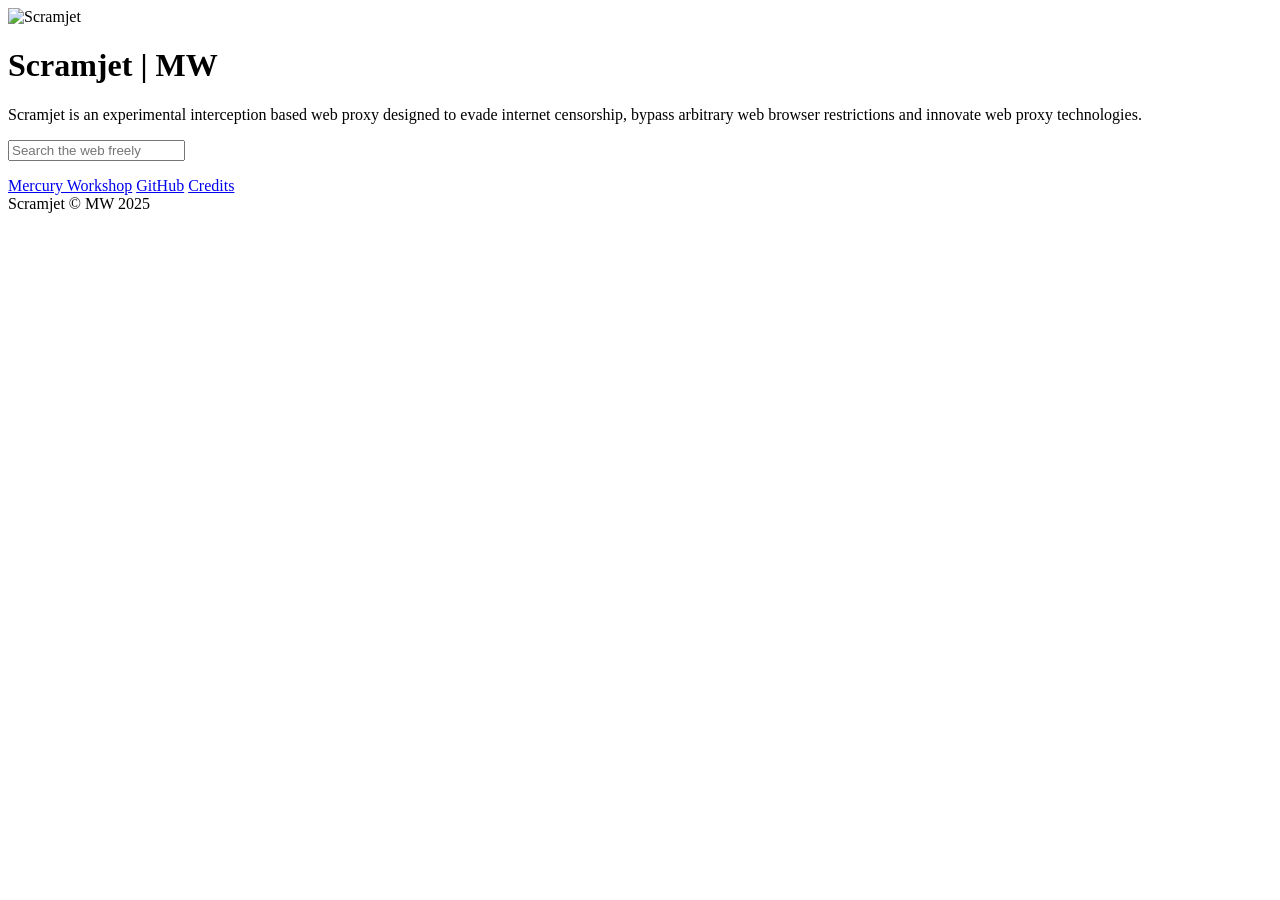
==== public/index.html @ 836576ed "test" ====
<!doctype html>
<html>
	<head>
		<meta charset="utf-8" />
		<meta
			name="viewport"
			content="width=device-width, initial-scale=1.0, shrink-to-fit=no"
		/>
		<title>Sorry</title>

		<link rel="shortcut icon" content="favicon.webp" />
	
		<script src="/scram/scramjet.all.js"></script>
		<script src="/baremux/index.js"></script>
		
		<link rel="stylesheet" href="index.css" />
		<script src="register-sw.js" defer></script>
		<script src="search.js" defer></script>
		<script src="index.js" defer></script>
	</head>

	<body>
		<div title="Scramjet Logo" class="flex-center logo-wrapper header-center">
			<img class="logo" src="sj.png" alt="Scramjet" />
			<h1>Scramjet | MW</h1>
		</div>
		<div class="flex-center desc left-margin">
			<p>
				Scramjet is an experimental interception based web proxy designed to
				evade internet censorship, bypass arbitrary web browser restrictions and
				innovate web proxy technologies.
			</p>
		</div>

		<form id="sj-form" class="flex-center">
			<input
				id="sj-search-engine"
				value="https://www.google.com/search?q=%s"
				type="hidden"
			/>
			<input id="sj-address" type="text" placeholder="Search the web freely" />
		</form>
		<div class="desc left-margin">
			<p id="sj-error"></p>
			<pre id="sj-error-code"></pre>
		</div>
		<footer>
			<div>
				<a
					title="The Mercury Workshop GitHub organization"
					href="https://github.com/MercuryWorkshop"
					>Mercury Workshop</a
				>
				<a
					title="The example demo app for Scramjet"
					href="https://github.com/MercuryWorkshop/Scramjet-Demo"
					>GitHub</a
				>
				<a title="License information" href="credits.html">Credits</a>
			</div>
			<div>
				<span>Scramjet &copy; MW 2025</span>
			</div>
		</footer>
	</body>
</html>
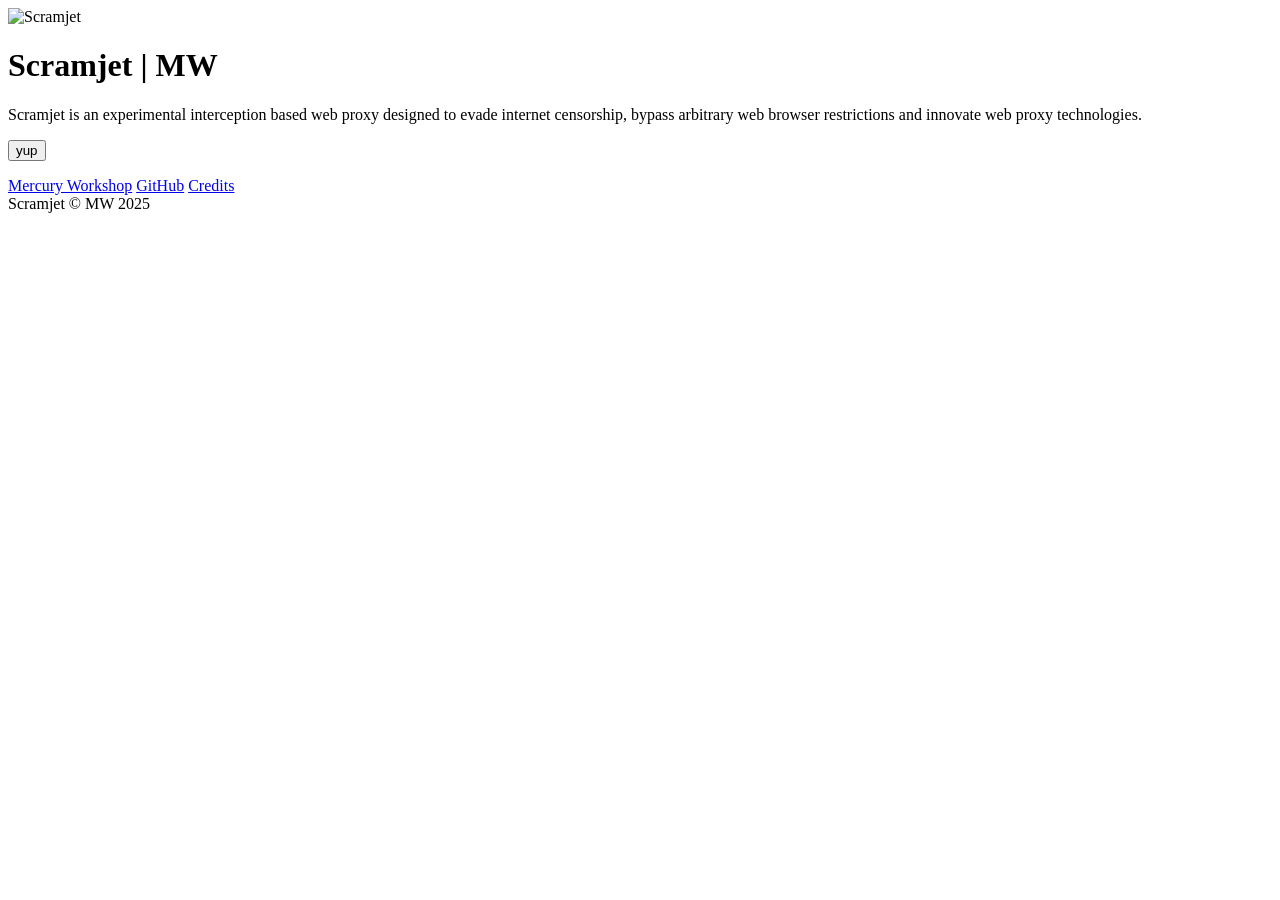
==== commit 1d4f2ab1: "hope" ====
--- a/public/index.html
+++ b/public/index.html
@@ -35,10 +35,11 @@
 		<form id="sj-form" class="flex-center">
 			<input
 				id="sj-search-engine"
-				value="https://www.google.com/search?q=%s"
+				value="https://www.xbox.com/en-us/play"
 				type="hidden"
 			/>
-			<input id="sj-address" type="text" placeholder="Search the web freely" />
+			<button id="sj-address" type="text">yup</button>
+
 		</form>
 		<div class="desc left-margin">
 			<p id="sj-error"></p>
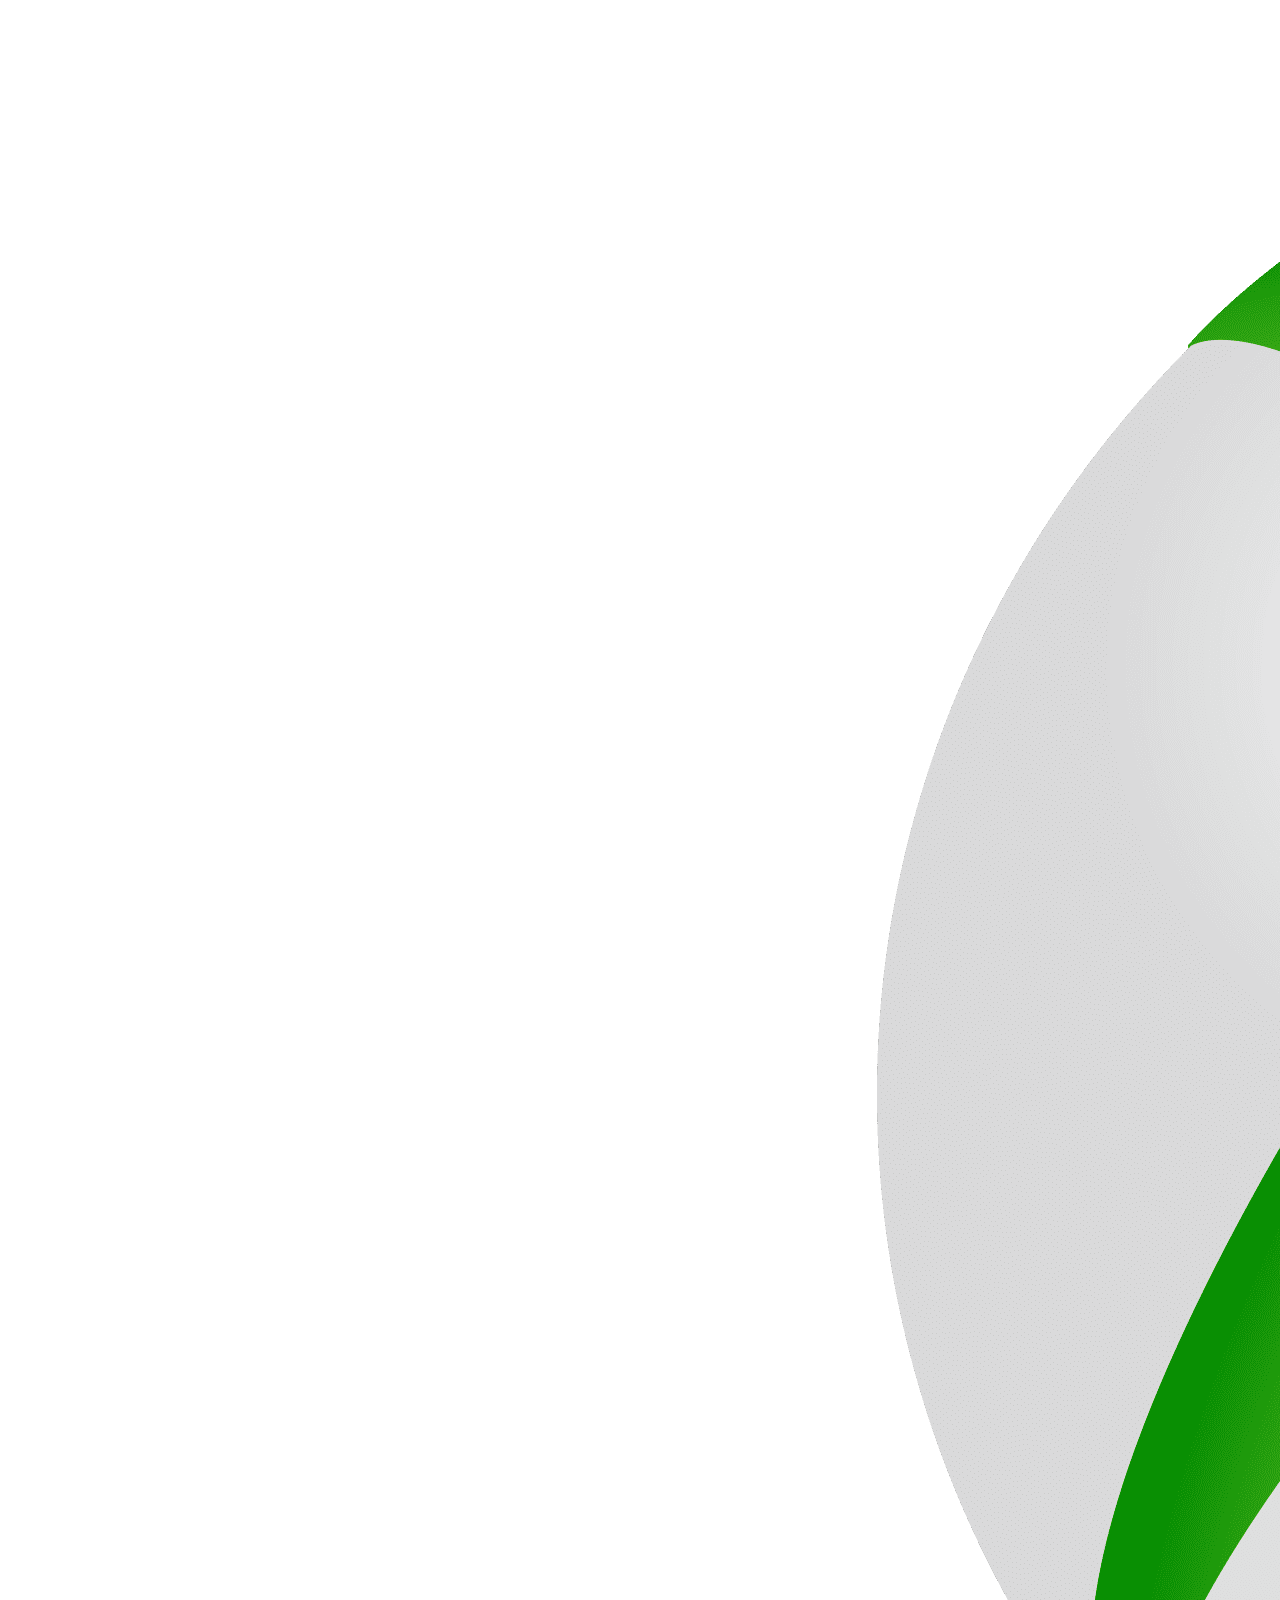
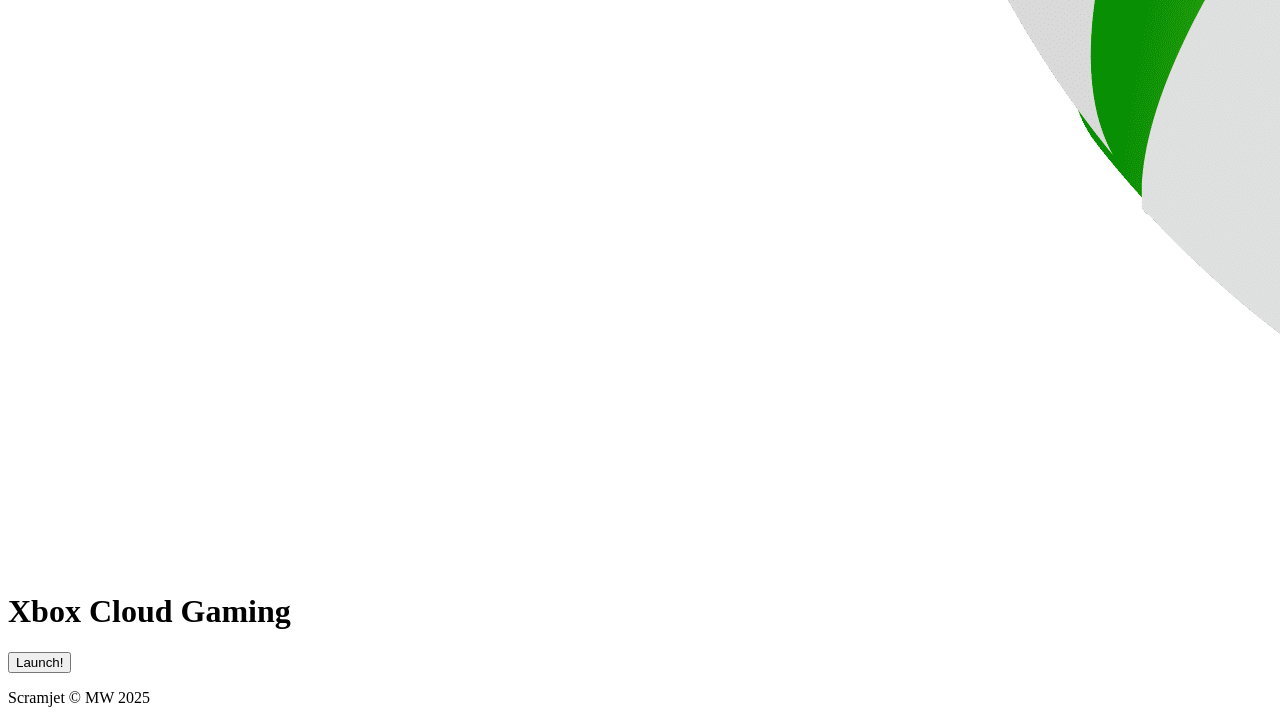
==== commit 57194266: "sorry" ====
--- a/public/index.html
+++ b/public/index.html
@@ -21,24 +21,17 @@
 
 	<body>
 		<div title="Scramjet Logo" class="flex-center logo-wrapper header-center">
-			<img class="logo" src="sj.png" alt="Scramjet" />
-			<h1>Scramjet | MW</h1>
+			<img class="logo" src="xlogo.png" alt="Xbox" />
+			<h1>Xbox Cloud Gaming</h1>
 		</div>
-		<div class="flex-center desc left-margin">
-			<p>
-				Scramjet is an experimental interception based web proxy designed to
-				evade internet censorship, bypass arbitrary web browser restrictions and
-				innovate web proxy technologies.
-			</p>
-		</div>
-
 		<form id="sj-form" class="flex-center">
 			<input
 				id="sj-search-engine"
 				value="https://www.xbox.com/en-us/play"
 				type="hidden"
 			/>
-			<button id="sj-address" type="text">yup</button>
+			<button id="sj-address" type="submit">Launch!</button>
+
 
 		</form>
 		<div class="desc left-margin">
@@ -47,21 +40,7 @@
 		</div>
 		<footer>
 			<div>
-				<a
-					title="The Mercury Workshop GitHub organization"
-					href="https://github.com/MercuryWorkshop"
-					>Mercury Workshop</a
-				>
-				<a
-					title="The example demo app for Scramjet"
-					href="https://github.com/MercuryWorkshop/Scramjet-Demo"
-					>GitHub</a
-				>
-				<a title="License information" href="credits.html">Credits</a>
-			</div>
-			<div>
 				<span>Scramjet &copy; MW 2025</span>
 			</div>
-		</footer>
 	</body>
 </html>
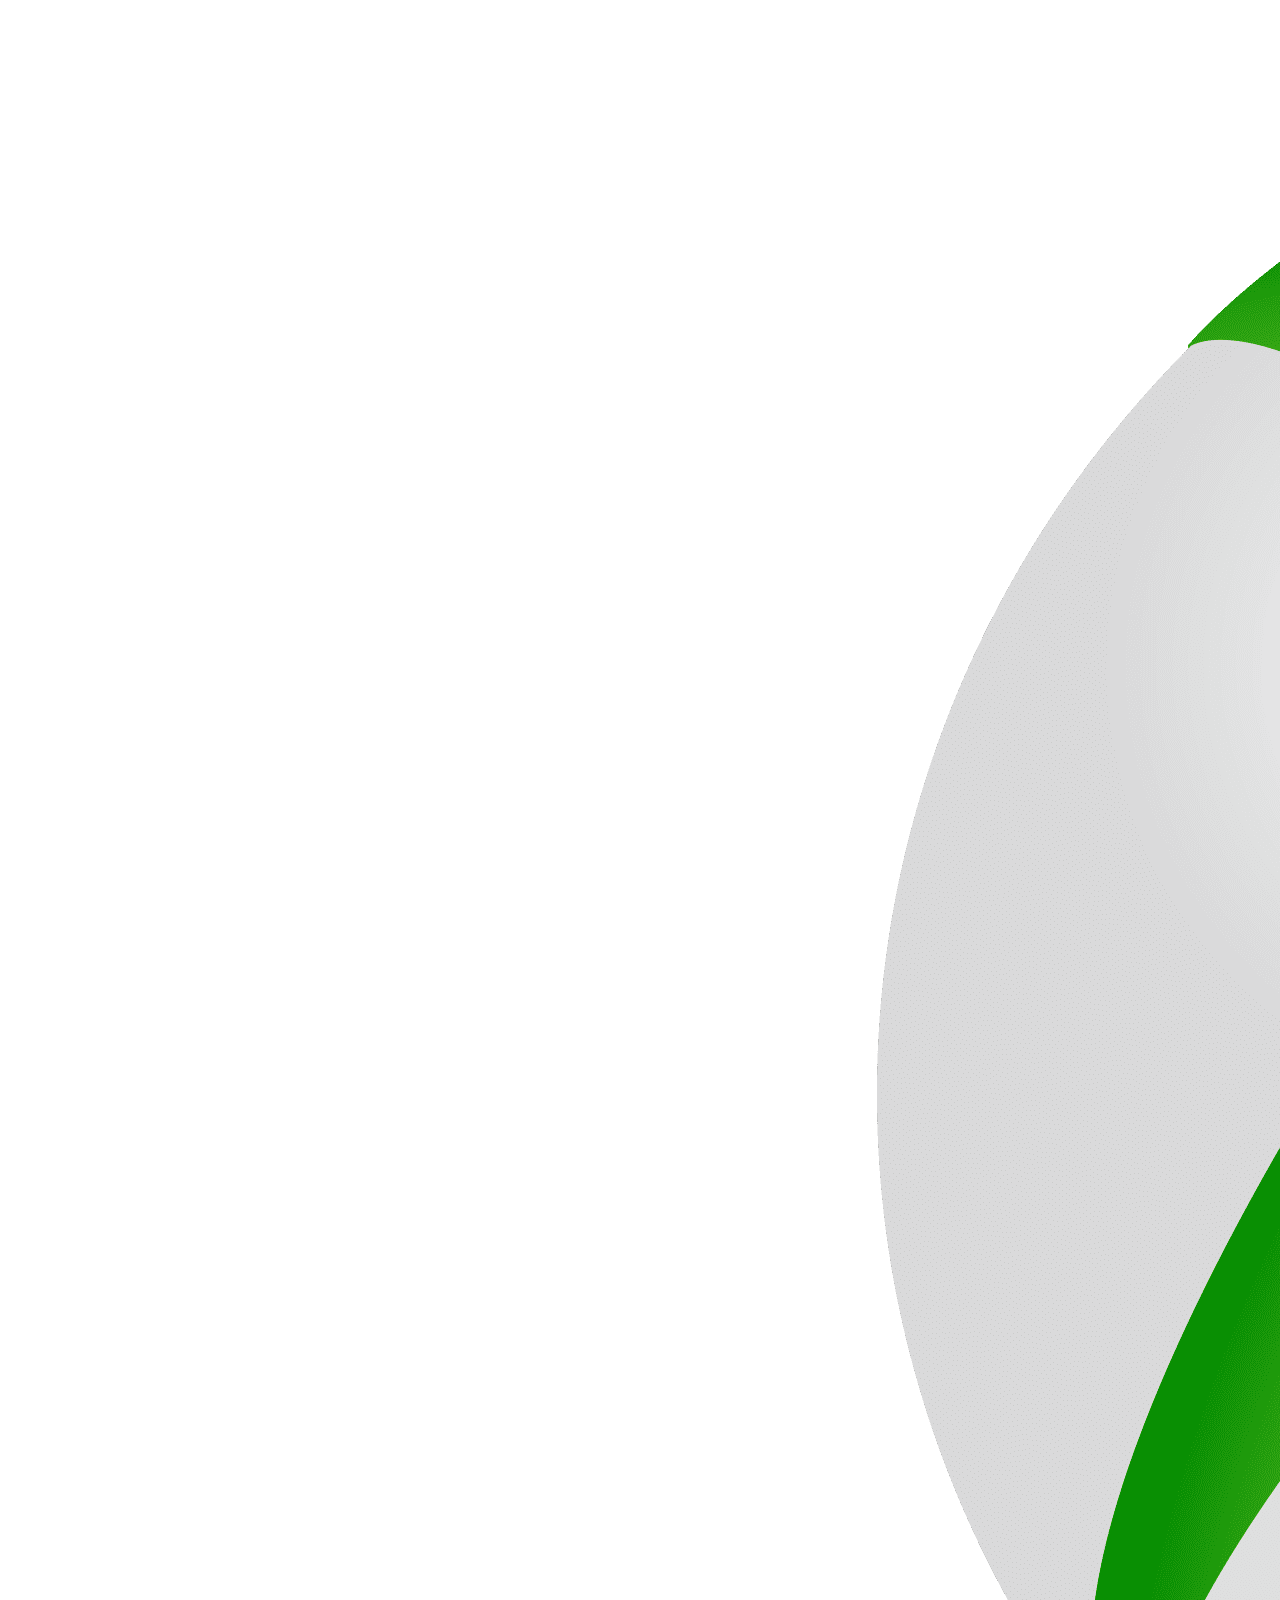
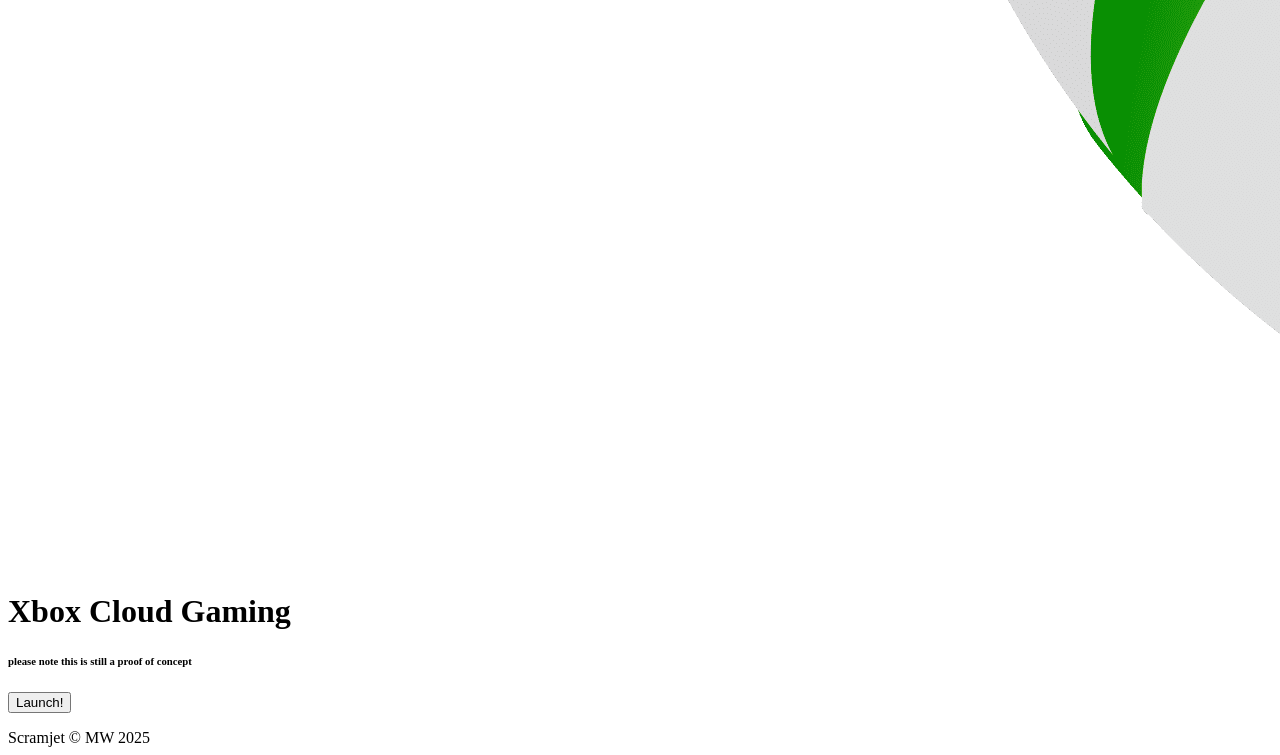
==== commit 34ee2ff1: "o" ====
--- a/public/index.html
+++ b/public/index.html
@@ -23,6 +23,7 @@
 		<div title="Scramjet Logo" class="flex-center logo-wrapper header-center">
 			<img class="logo" src="xlogo.png" alt="Xbox" />
 			<h1>Xbox Cloud Gaming</h1>
+			<h6>please note this is still a proof of concept</h6>
 		</div>
 		<form id="sj-form" class="flex-center">
 			<input
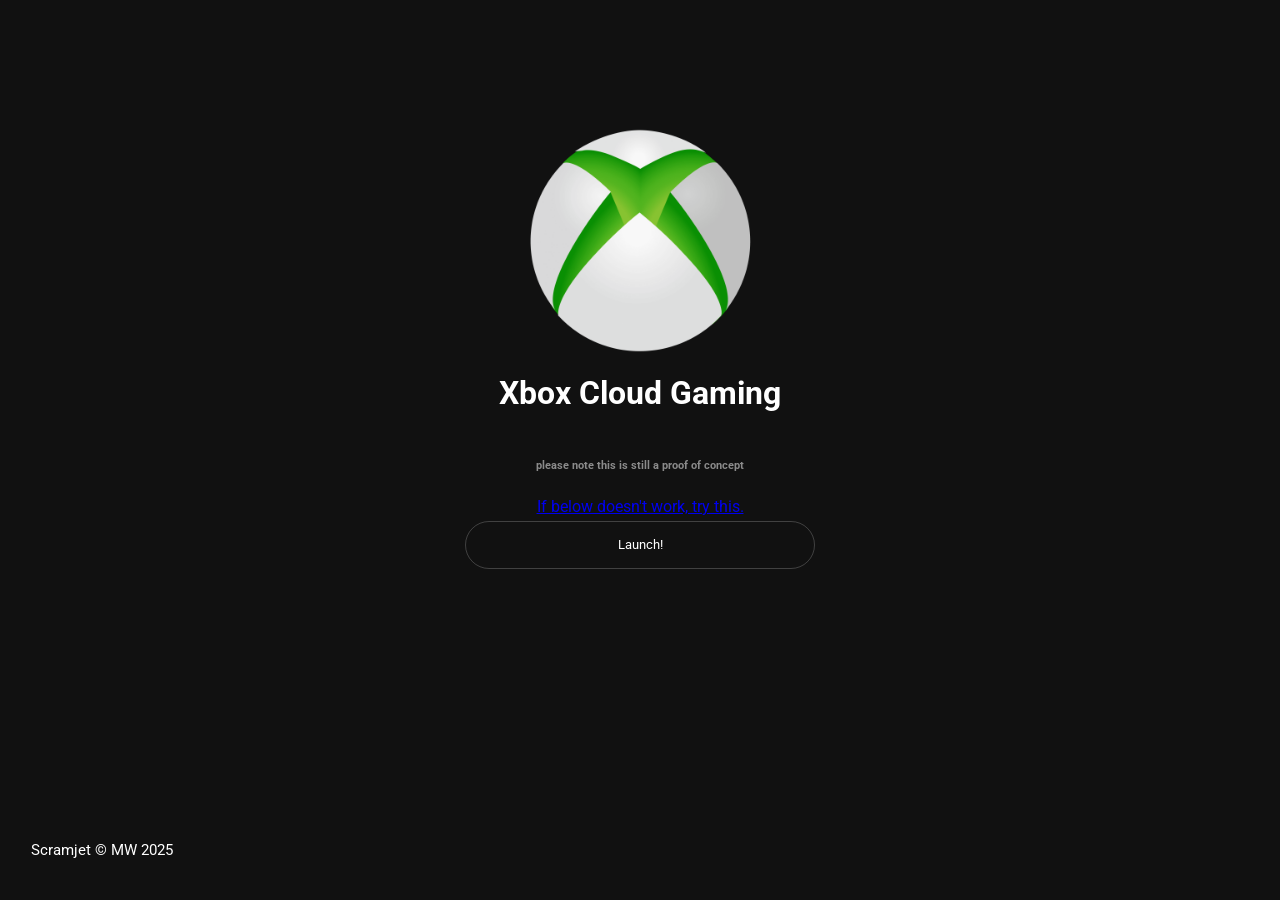
==== commit fa3e1693: "backups" ====
--- a/public/index.html
+++ b/public/index.html
@@ -24,6 +24,7 @@
 			<img class="logo" src="xlogo.png" alt="Xbox" />
 			<h1>Xbox Cloud Gaming</h1>
 			<h6>please note this is still a proof of concept</h6>
+			<a href="https://fun-joan-mvunblocked-1d8b1b43.koyeb.app/">If below doesn't work, try this.</a>
 		</div>
 		<form id="sj-form" class="flex-center">
 			<input
--- a/public/index.css
+++ b/public/index.css
@@ -0,0 +1,162 @@
+@import url("https://fonts.googleapis.com/css2?family=Roboto:ital,wght@0,300;0,400;0,500;1,300;1,400&display=swap");
+
+body {
+	font-family: "Roboto", Arial, Helvetica, sans-serif;
+	margin: 0;
+	background: #111;
+	display: flex;
+	flex-direction: column;
+	min-height: 100vh;
+}
+
+.flex-center {
+	display: flex;
+	justify-content: center;
+}
+
+.header-center {
+	align-items: center;
+	flex-direction: column;
+	margin-top: 10%;
+}
+
+.left-margin {
+	margin: 0px 16px;
+}
+
+#sj-frame {
+	border: none;
+	position: absolute;
+	top: 0;
+	left: 0;
+	width: 100vw;
+	height: 100vh;
+	background-color: #111;
+}
+
+#sj-error {
+	color: #ff6666 !important;
+	white-space: pre-wrap;
+}
+
+#sj-error-code {
+	font-size: 12px;
+	color: #fff;
+	font-family: "Courier New", Courier, monospace;
+}
+
+.logo {
+	height: 25vh;
+}
+
+.logo-wrapper .text {
+	font-size: 75px;
+	color: #fff;
+}
+
+.logo-wrapper h1 {
+	color: white;
+}
+h6 {
+	color: rgba(255, 255, 255, 0.514);
+}
+
+footer {
+	margin: 0 16px;
+	margin-top: auto;
+	display: flex;
+	flex-direction: column;
+	line-height: 30px;
+	margin-bottom: 20px;
+}
+
+footer > div {
+	display: flex;
+	justify-content: left;
+	align-items: center;
+	flex-wrap: wrap;
+	margin-bottom: 15px;
+}
+
+footer a,
+footer span {
+	margin: 0 15px;
+	text-decoration: none;
+	color: #fff;
+	font-size: 15px;
+}
+
+footer a {
+	cursor: pointer;
+}
+
+footer a:hover {
+	text-decoration: underline;
+}
+
+.desc p {
+	width: 560px;
+	color: rgba(253, 253, 253, 0.514);
+}
+
+#sj-address {
+	background: none;
+	font-family: inherit;
+	padding: 0px 17px;
+	height: 48px;
+	border: 1px solid rgb(255, 255, 255, 0.2);
+	color: var(--text-color);
+	border-radius: 3px;
+	outline: none;
+	width: 350px;
+	margin-top: 5px;
+	border-radius: 50px;
+	color: #fff;
+	transition: border-radius 0.1s;
+}
+
+#sj-address:focus {
+	border: 1px solid rgba(253, 253, 253, 0.514);
+	border-radius: 6px;
+}
+
+.credit {
+	border-radius: 10px;
+	padding: 10px;
+	display: block;
+	border: #fff 1px solid;
+	color: #fff;
+	display: flex;
+	flex-wrap: wrap;
+	margin-bottom: 15px;
+}
+
+.credit label {
+	margin-left: auto;
+	margin-right: 15px;
+}
+
+.credit a,
+.credit label {
+	color: white;
+	text-decoration: underline;
+	text-align: right;
+}
+
+.credit pre {
+	display: none;
+	width: 100%;
+}
+
+.credit label::after {
+	content: "show license";
+	cursor: pointer;
+}
+
+.credit input:checked + label::after {
+	content: "hide license";
+}
+
+.credit input:checked ~ pre {
+	display: block;
+}
